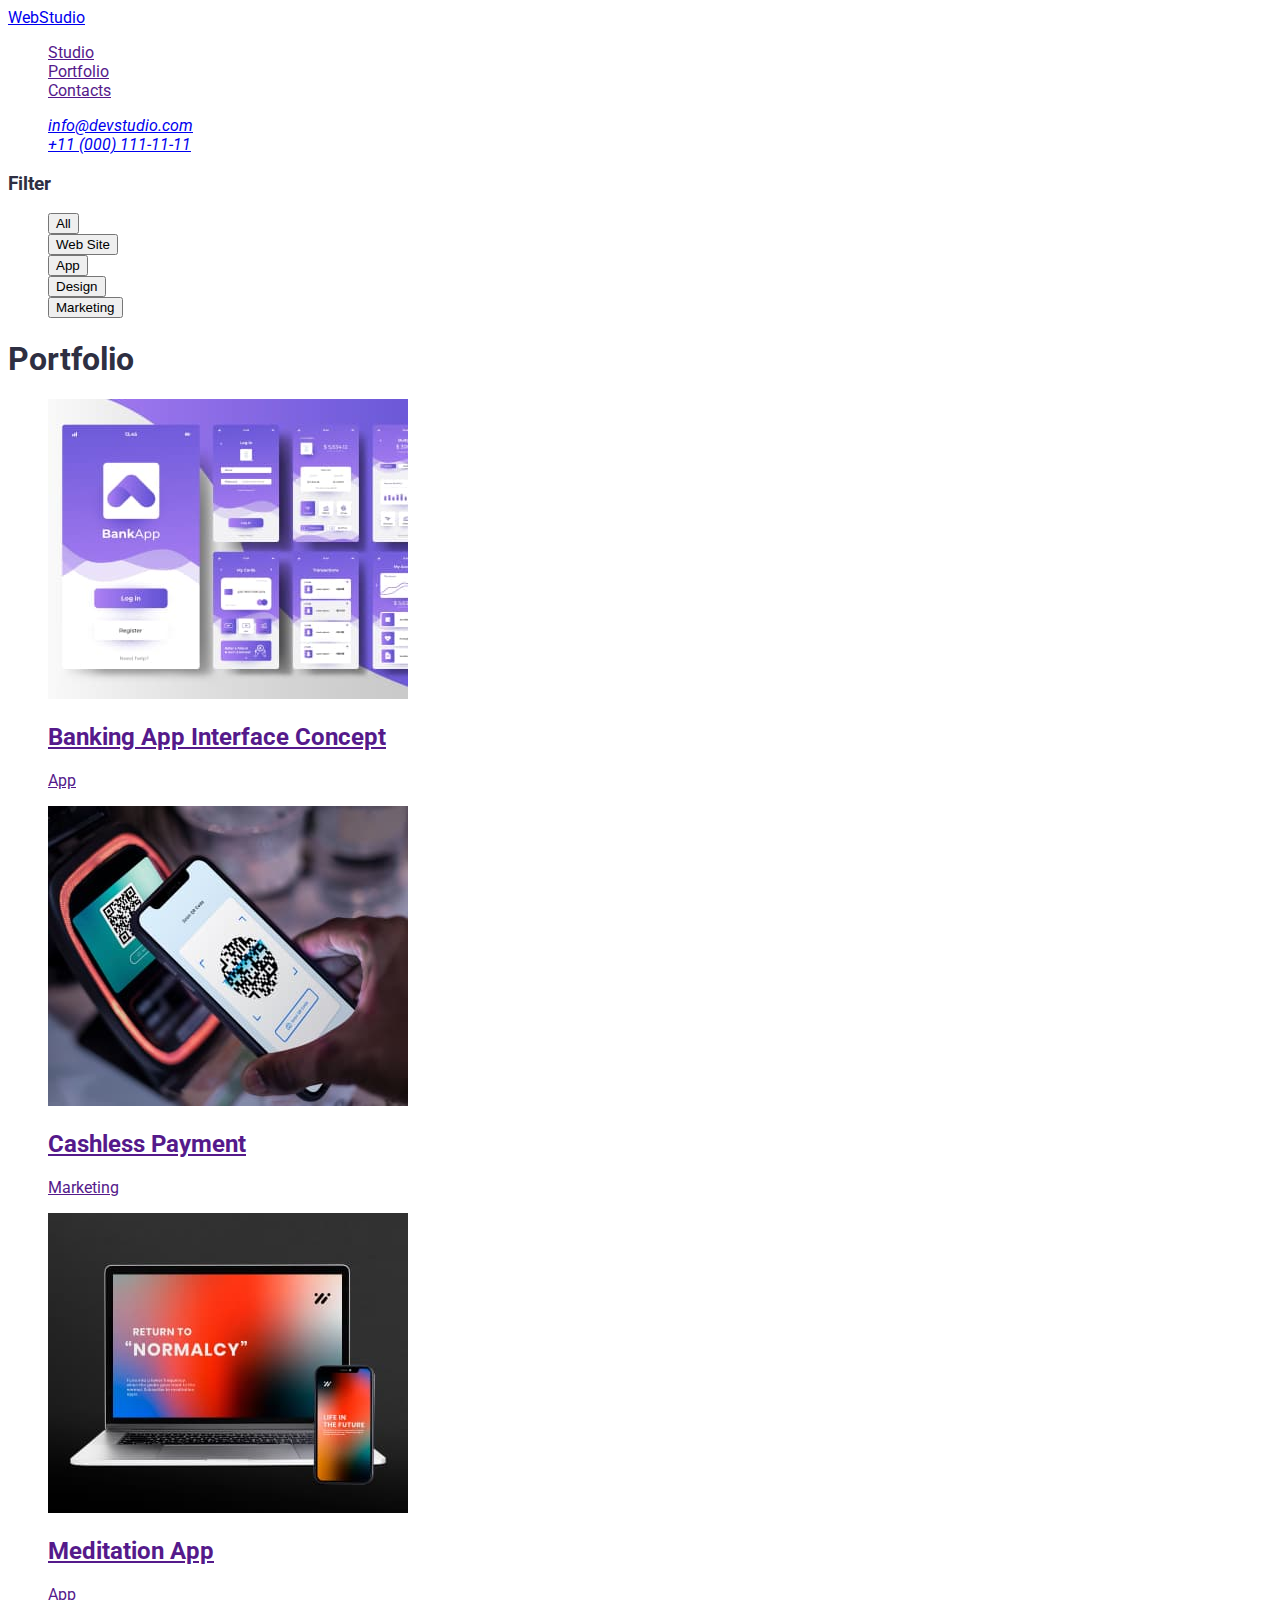
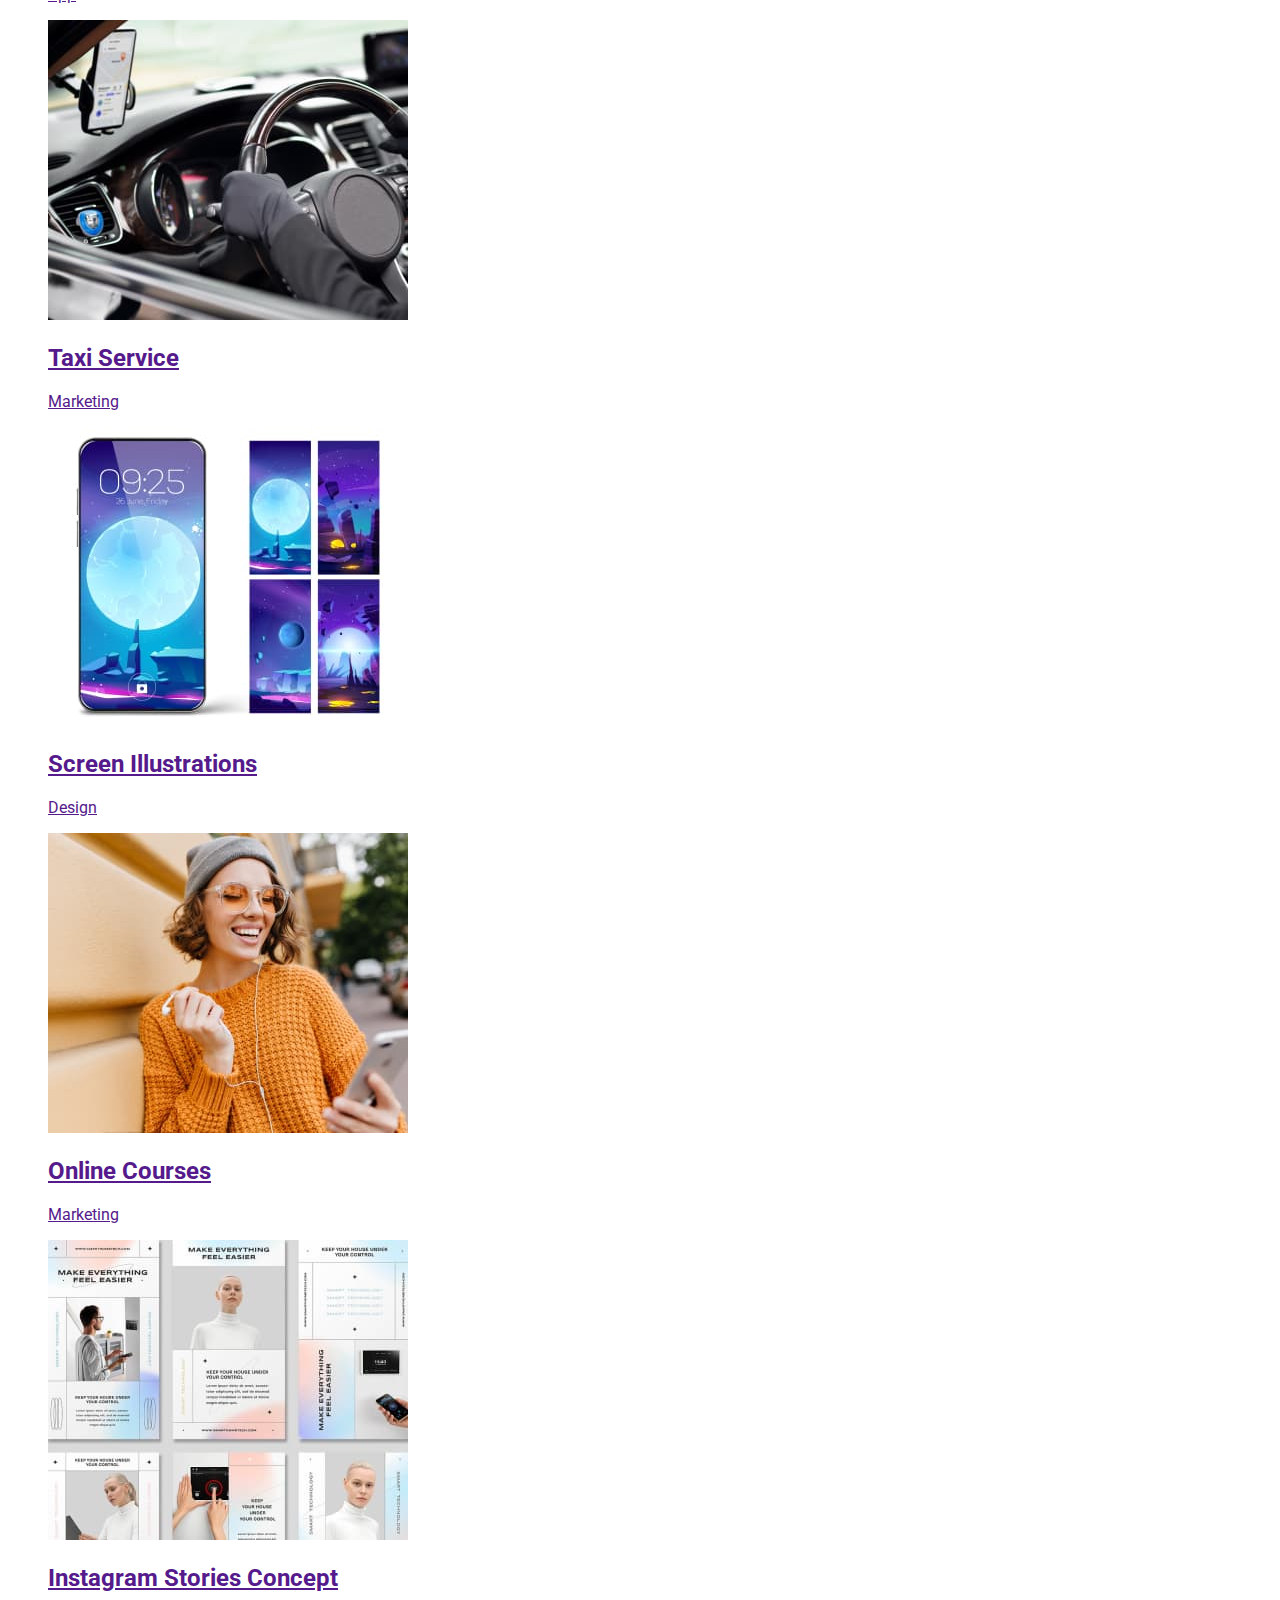
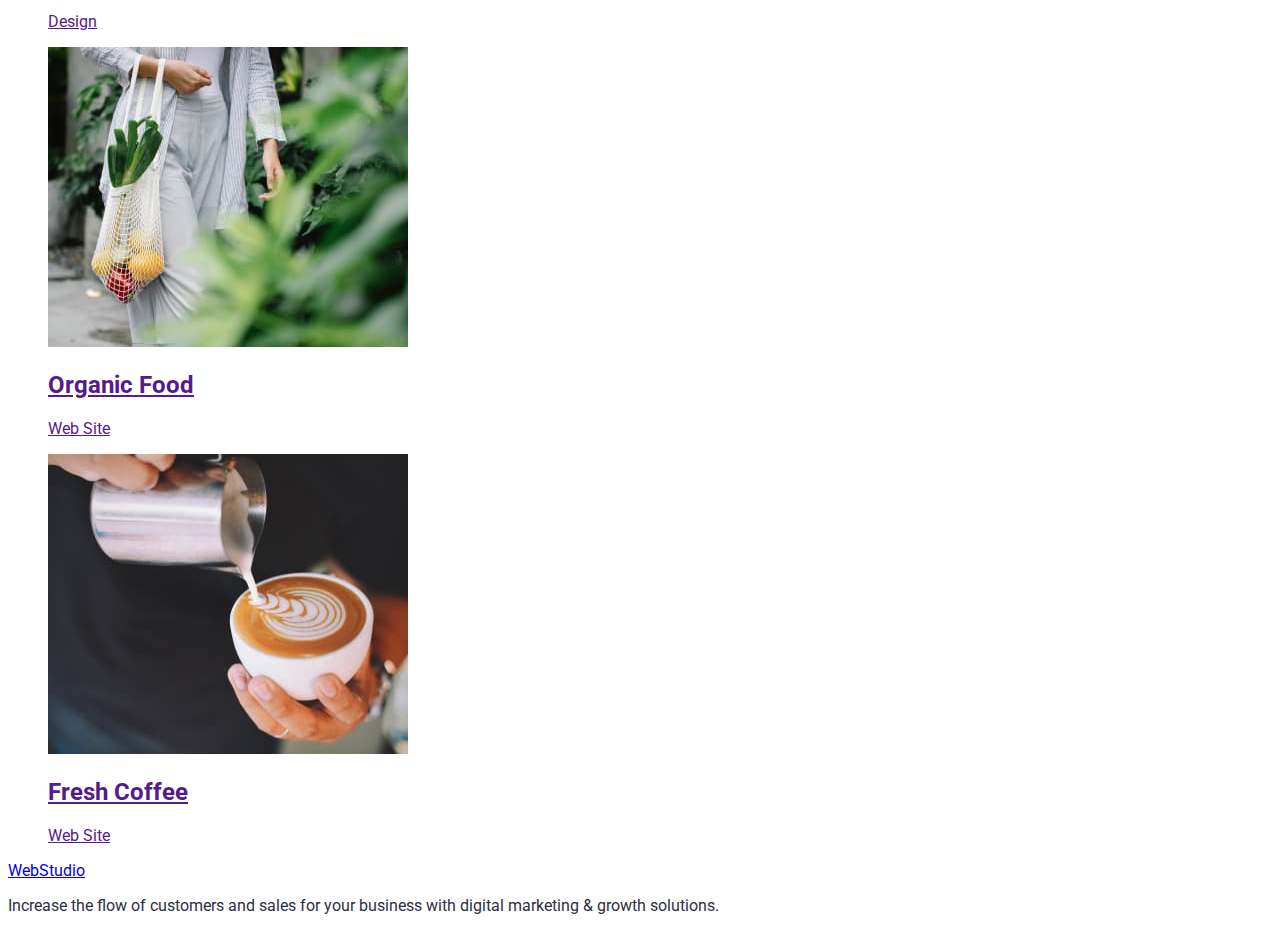
==== portfolio.html @ d8c6f1ad "0.01" ====
<!DOCTYPE html>
<html lang="en">
  <head>
    <meta charset="UTF-8" />
    <meta http-equiv="X-UA-Compatible" content="IE=edge" />
    <meta name="viewport" content="width=device-width, initial-scale=1.0" />
    <title>Document</title>
    <link rel="stylesheet" href="./css/styles.css" />
    <link rel="preconnect" href="https://fonts.googleapis.com" />
    <link rel="preconnect" href="https://fonts.gstatic.com" crossorigin />
    <link
      href="https://fonts.googleapis.com/css2?family=Raleway:wght@800&family=Roboto:wght@400;500;700;900&display=swap"
      rel="stylesheet"
    />
  </head>
  <body>
    <header>
      <nav>
        <a href="./index.html" rel="WebStudio"> WebStudio </a>
        <ul>
          <li><a href="">Studio</a></li>
          <li><a href="">Portfolio</a></li>
          <li><a href="">Contacts</a></li>
        </ul>
      </nav>

      <address>
        <ul>
          <li><a href="mailto:info@devstudio.com">info@devstudio.com</a></li>
          <li><a href="tel:+110001111111">+11 (000) 111-11-11</a></li>
        </ul>
      </address>
    </header>
    <main>
      <h3>Filter</h3>
      <ul>
        <li>
          <button type="button">All</button>
        </li>
        <li>
          <button type="button">Web Site</button>
        </li>
        <li>
          <button type="button">App</button>
        </li>
        <li>
          <button type="button">Design</button>
        </li>
        <li>
          <button type="button">Marketing</button>
        </li>
      </ul>
      <h1>Portfolio</h1>
      <ul>
        <li>
          <a href="">
            <img
              weidht="360"
              height="300"
              src="./images/portfolio/banking-app.jpg"
              alt="Banking App Interface Concept"
            />
            <h2>Banking App Interface Concept</h2>
            <p>App</p>
          </a>
        </li>
        <li>
          <a href="">
            <img
              weidht="360"
              height="300"
              src="./images/portfolio/cashless-payment.jpg"
              alt="Cashless Payment"
            />
            <h2>Cashless Payment</h2>
            <p>Marketing</p>
          </a>
        </li>
        <li>
          <a href="">
            <img
              weidht="360"
              height="300"
              src="./images/portfolio/meditation-app.jpg"
              alt="Meditation App"
            />
            <h2>Meditation App</h2>
            <p>App</p>
          </a>
        </li>
        <li>
          <a href="">
            <img
              weidht="360"
              height="300"
              src="./images/portfolio/taxi-service.jpg"
              alt="Taxi Service"
            />
            <h2>Taxi Service</h2>
            <p>Marketing</p>
          </a>
        </li>
        <li>
          <a href="">
            <img
              weidht="360"
              height="300"
              src="./images/portfolio/screen-illustrations.jpg"
              alt="Screen Illustrations"
            />
            <h2>Screen Illustrations</h2>
            <p>Design</p>
          </a>
        </li>
        <li>
          <a href="">
            <img
              weidht="360"
              height="300"
              src="./images/portfolio/online-courses.jpg"
              alt="a woman is talking on the phone"
            />
            <h2>Online Courses</h2>
            <p>Marketing</p>
          </a>
        </li>
        <li>
          <a href="">
            <img
              weidht="360"
              height="300"
              src="./images/portfolio/instagram-stories.jpg"
              alt="Instagram Stories Concept"
            />
            <h2>Instagram Stories Concept</h2>
            <p>Design</p>
          </a>
        </li>
        <li>
          <a href="">
            <img
              weidht="360"
              height="300"
              src="./images/portfolio/organic-food.jpg"
              alt="Organic Food"
            />
            <h2>Organic Food</h2>
            <p>Web Site</p>
          </a>
        </li>
        <li>
          <a href="">
            <img
              weidht="360"
              height="300"
              src="./images/portfolio/fresh-coffee.jpg"
              alt="Fresh Coffee"
            />
            <h2>Fresh Coffee</h2>
            <p>Web Site</p>
          </a>
        </li>
      </ul>
    </main>
    <footer>
      <a href="./index.html" rel="WebStudio"> WebStudio </a>
      <p>
        Increase the flow of customers and sales for your business with digital
        marketing & growth solutions.
      </p>
    </footer>
  </body>
</html>
---- css/styles.css ----
/* font-family: 'Raleway',
sans-serif;
font-family: 'Roboto',
sans-serif; */

/* :root {
    --first-web-color: #4D5AE5;
    --secondary-web-color: #2E2F42;
    --slate: #434455;

} */

body { font-family: 'Roboto', sans-serif;
color: #2E2F42;
}

.logo-web-studio {
    font-family: 'Raleway';
    text-decoration: none;
    text-transform: uppercase;
    letter-spacing: 0.03em;
    text-transform: uppercase;
    font-weight: 800;
    font-size: 18px;
    line-height: 1.16;
    color: #4D5AE5;
}

.logo-studio {
    color:#2E2F42;;
}

ul, li {
    list-style-type: none;
}

.nav-bar-item {
text-decoration: none;
font-weight: 500;
letter-spacing: 0.02em;
font-size: 16px;
line-height: 1.5;
color: #2E2F42;
}

.address-header {
        text-decoration: none;
        font-style: normal;
        font-weight: 400;
        font-size: 16px;
        line-height: 1.5;
        letter-spacing: 0.02em;
        color: #434455;
}
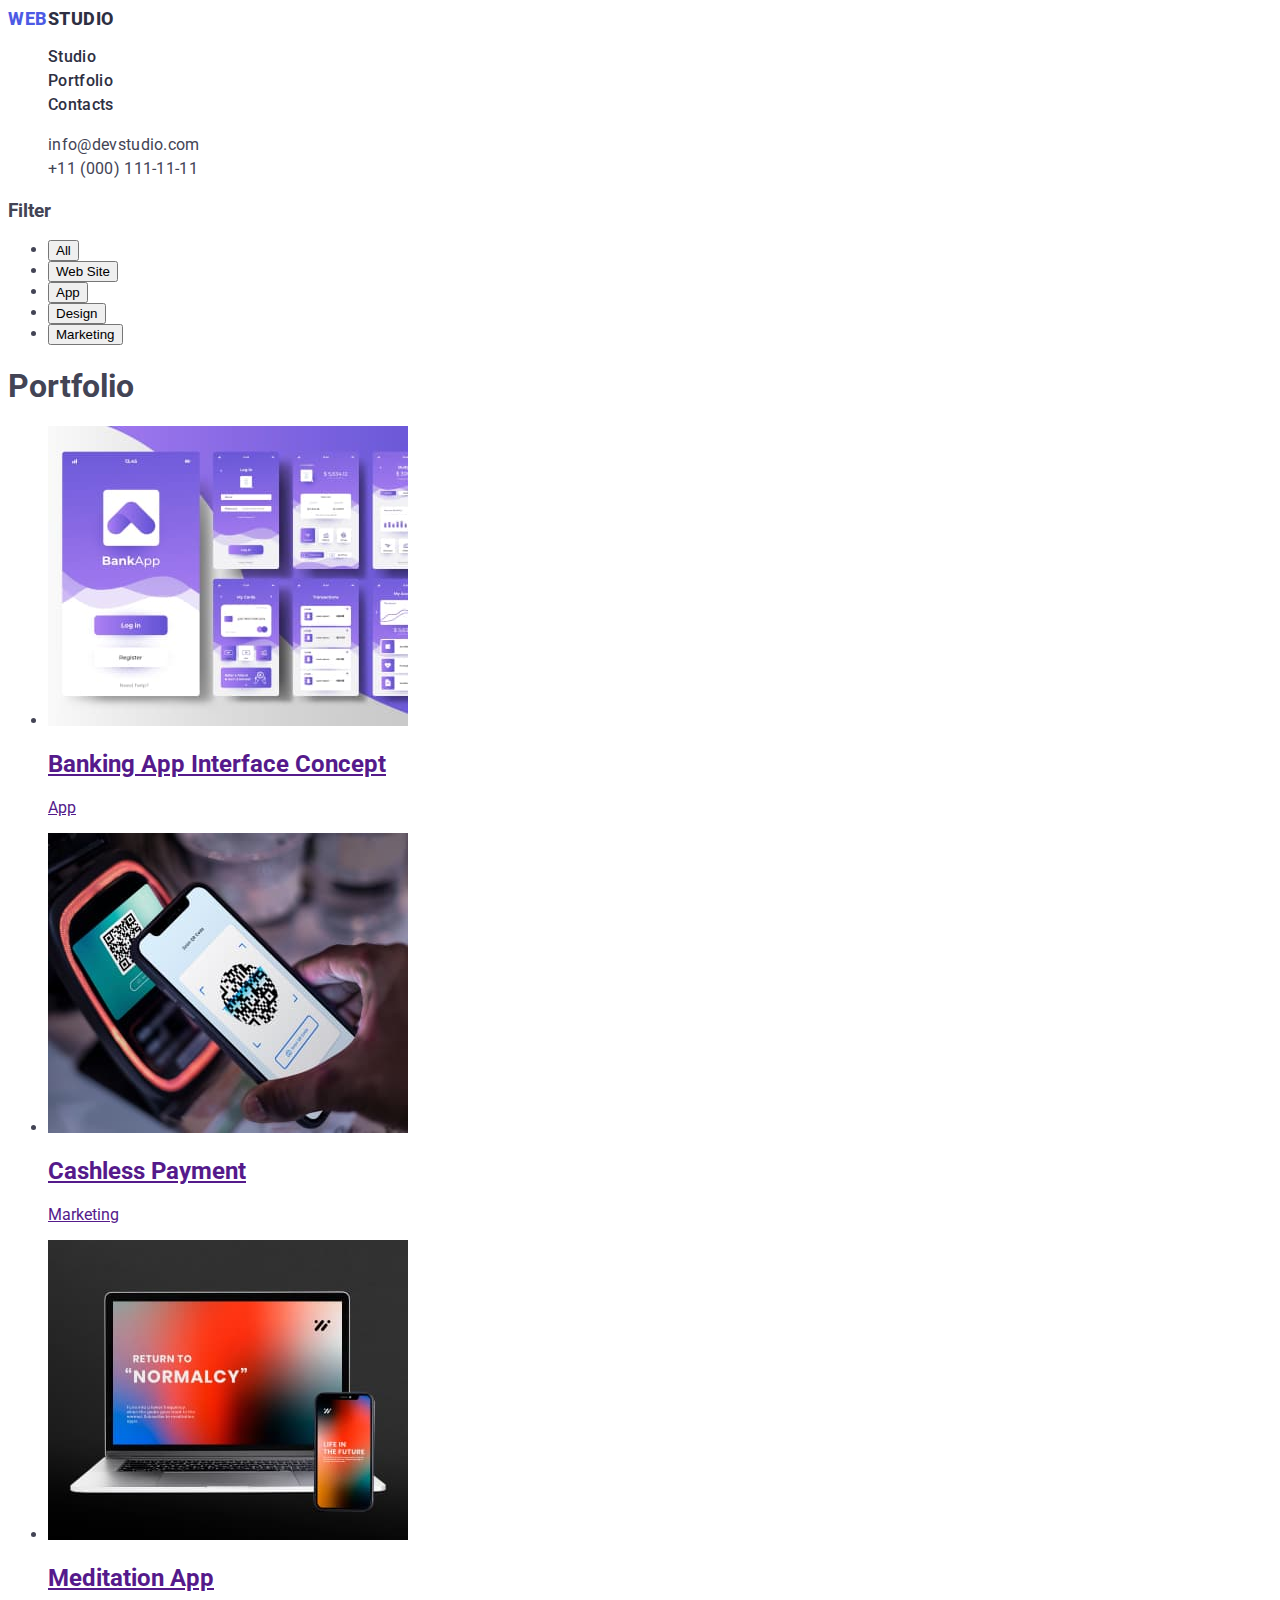
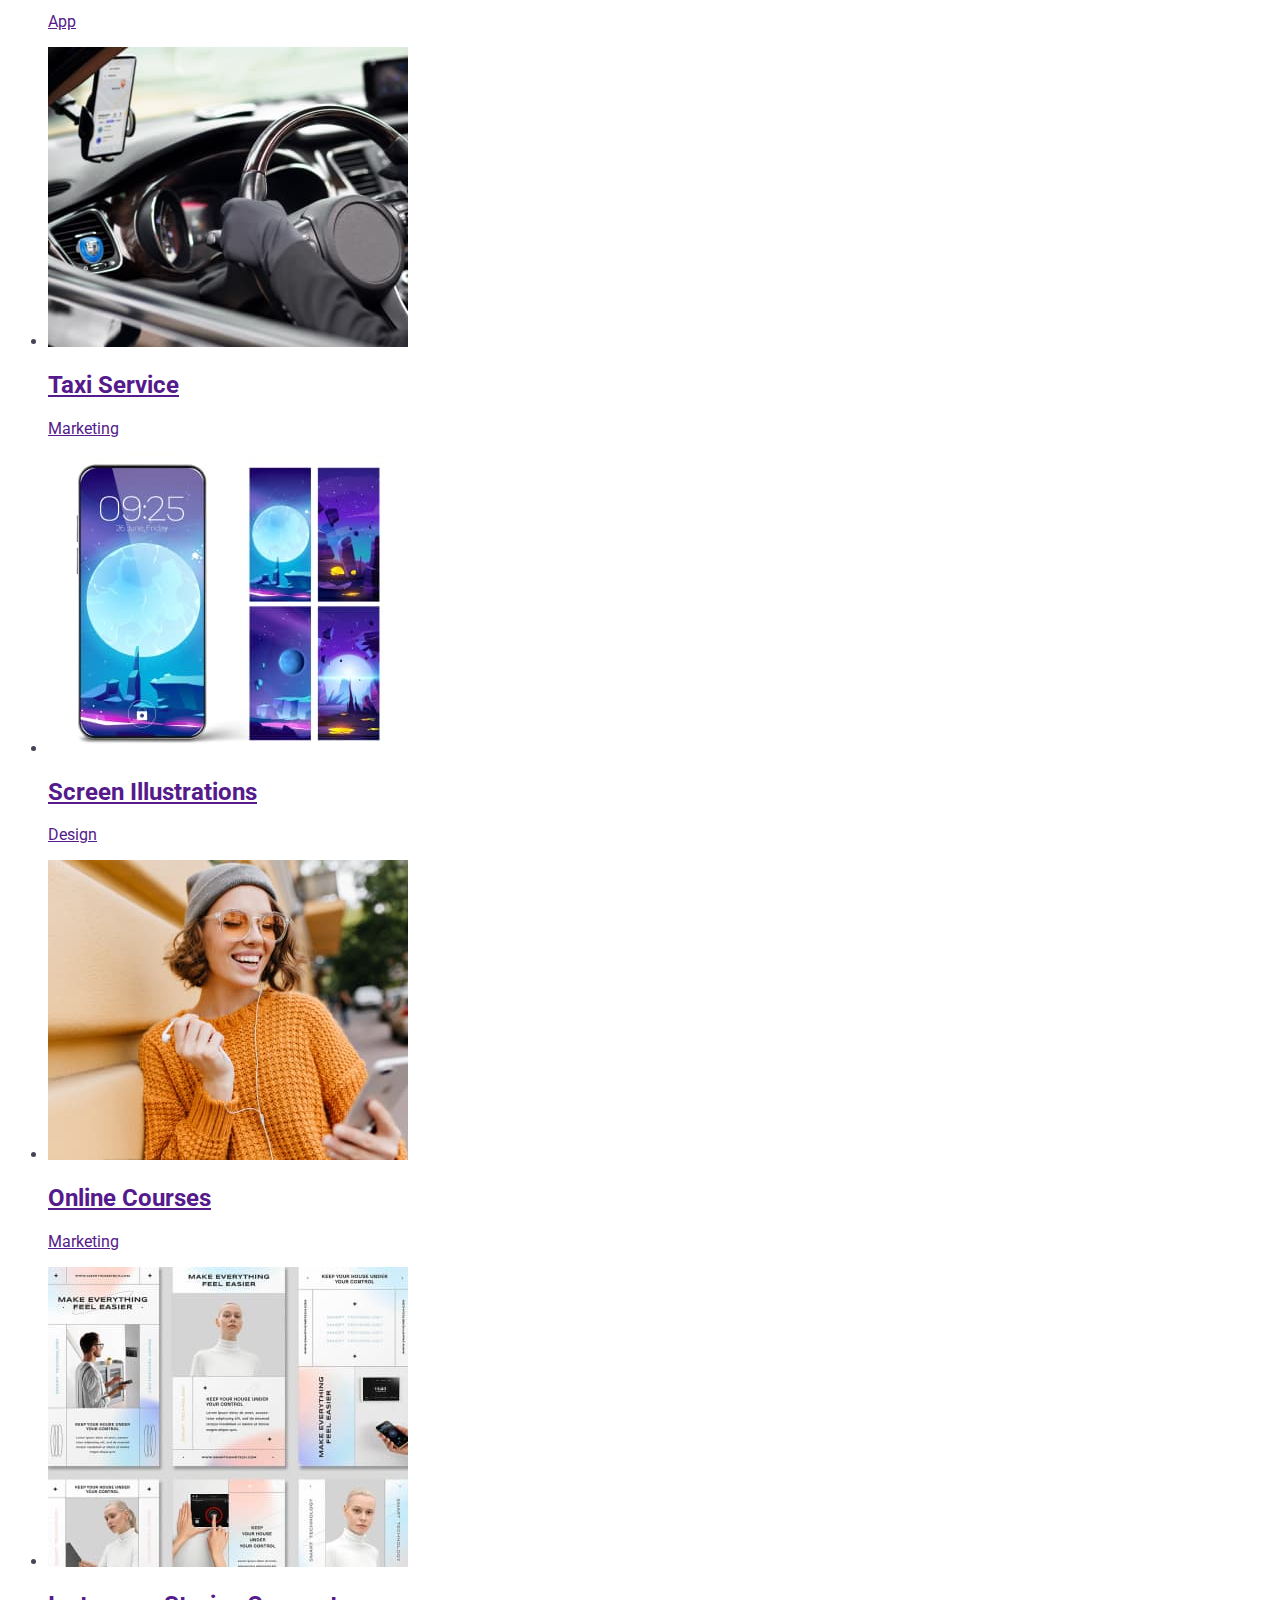
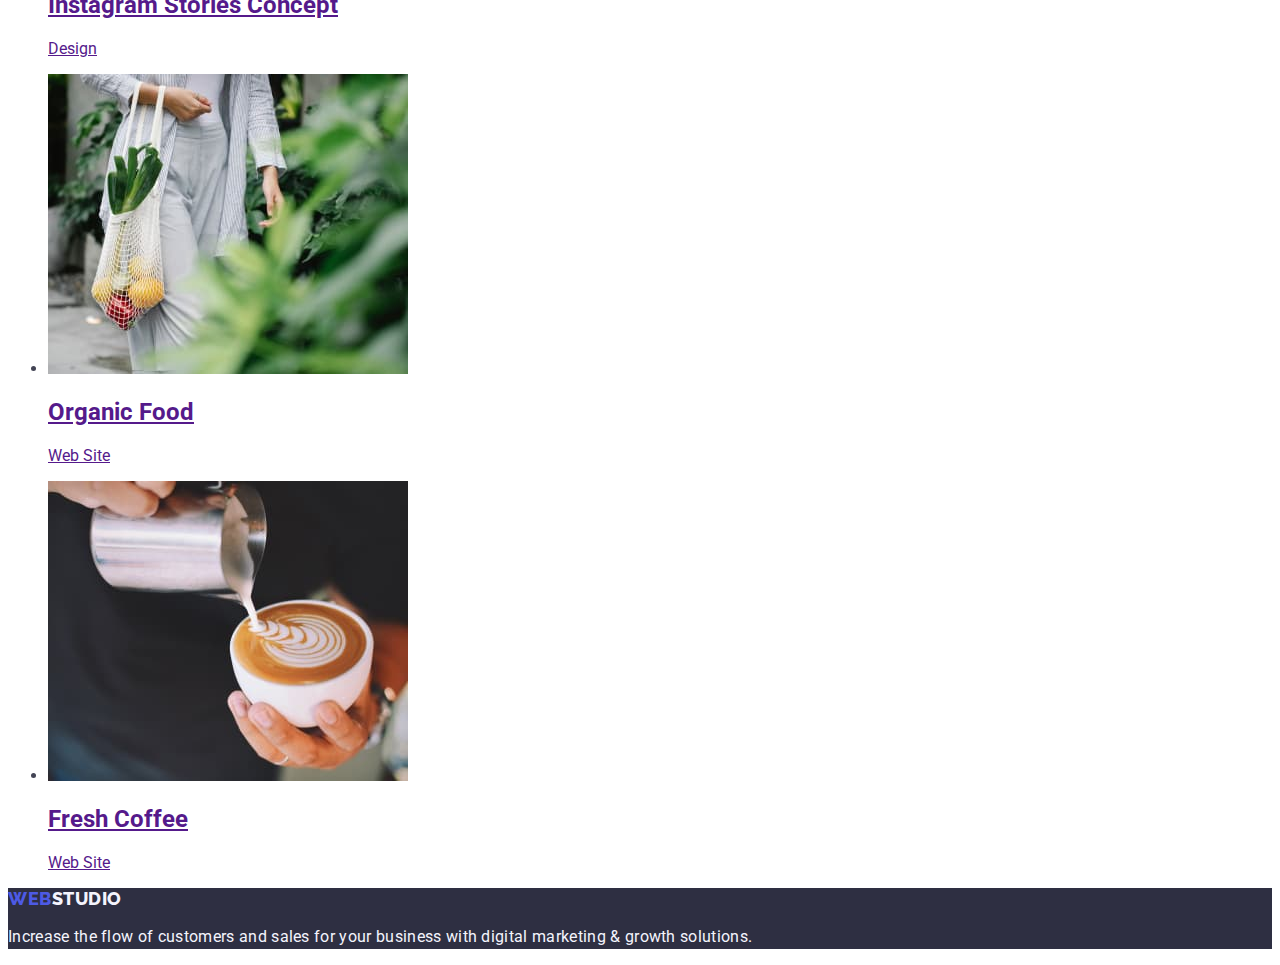
==== commit 2c52be22: "0.1" ====
--- a/portfolio.html
+++ b/portfolio.html
@@ -16,18 +16,32 @@
   <body>
     <header>
       <nav>
-        <a href="./index.html" rel="WebStudio"> WebStudio </a>
-        <ul>
-          <li><a href="">Studio</a></li>
-          <li><a href="">Portfolio</a></li>
-          <li><a href="">Contacts</a></li>
+        <a class="logo-studio-web link" href="./index.html" rel="WebStudio"
+          >Web<span class="logo-studio">Studio</span></a
+        >
+        <ul class="nav-bar list">
+          <li>
+            <a class="nav-bar-item link" href="./index.html">Studio</a>
+          </li>
+          <li>
+            <a class="nav-bar-item link" href="./portfolio.html">Portfolio</a>
+          </li>
+          <li><a class="nav-bar-item link" href="">Contacts</a></li>
         </ul>
       </nav>
 
       <address>
-        <ul>
-          <li><a href="mailto:info@devstudio.com">info@devstudio.com</a></li>
-          <li><a href="tel:+110001111111">+11 (000) 111-11-11</a></li>
+        <ul class="list">
+          <li>
+            <a class="address-header link" href="mailto:info@devstudio.com"
+              >info@devstudio.com</a
+            >
+          </li>
+          <li>
+            <a class="address-header link" href="tel:+110001111111"
+              >+11 (000) 111-11-11</a
+            >
+          </li>
         </ul>
       </address>
     </header>
@@ -162,9 +176,12 @@
         </li>
       </ul>
     </main>
-    <footer>
-      <a href="./index.html" rel="WebStudio"> WebStudio </a>
-      <p>
+    <!-- Підвал -->
+    <footer class="footer">
+      <a class="logo-footer link" href="./index.html" rel="WebStudio"
+        >Web<span class="logo-footer-studio">Studio</span></a
+      >
+      <p class="footer-direction">
         Increase the flow of customers and sales for your business with digital
         marketing & growth solutions.
       </p>
--- a/css/styles.css
+++ b/css/styles.css
@@ -10,45 +10,221 @@
 
 } */
 
-body { font-family: 'Roboto', sans-serif;
-color: #2E2F42;
-}
-
-.logo-web-studio {
-    font-family: 'Raleway';
-    text-decoration: none;
-    text-transform: uppercase;
-    letter-spacing: 0.03em;
-    text-transform: uppercase;
-    font-weight: 800;
-    font-size: 18px;
-    line-height: 1.16;
-    color: #4D5AE5;
+:root {
+  --background: #ffffff;
+  --logo: #4d5ae5;
+  --logo-studio: #2e2f42;
+  --nav-bar: #2e2f42;
+  --address: #434455;
+  --background-hero: #2e2f42;
+  --about-us-title: #2e2f42;
+  --about-us-direction: #434455;
+  --What-are-we-doing: #2e2f42;
+  --our-team-title: #2e2f42;
+  --our-team-name: #2e2f42;
+  --our-team-direction: #434455;
+  --footer-backgraund: #2e2f42;
+  --logo-footer-web: #4d5ae5;
+}
+
+body {
+  font-family: 'Roboto', sans-serif;
+  color: #434455;
+  background-color: var(--background);
+}
+
+.logo-studio-web {
+  font-family: 'Raleway' sans-serif;
+  text-transform: uppercase;
+  letter-spacing: 0.03em;
+  text-transform: uppercase;
+  font-weight: 800;
+  font-size: 18px;
+  line-height: 1.17;
+  color: var(--logo);
 }
 
 .logo-studio {
-    color:#2E2F42;;
-}
-
-ul, li {
-    list-style-type: none;
+  color: var(--logo-studio);
+}
+
+.link {
+  text-decoration: none;
+}
+
+.list {
+  list-style-type: none;
 }
 
 .nav-bar-item {
-text-decoration: none;
-font-weight: 500;
-letter-spacing: 0.02em;
-font-size: 16px;
-line-height: 1.5;
-color: #2E2F42;
+  font-weight: 500;
+  letter-spacing: 0.02em;
+  font-size: 16px;
+  line-height: 1.5;
+  color: var(--nav-bar);
+}
+.nav-bar-item:hover,
+.nav-bar-item:focus {
+  color: #404bbf;
 }
 
 .address-header {
-        text-decoration: none;
-        font-style: normal;
-        font-weight: 400;
-        font-size: 16px;
-        line-height: 1.5;
-        letter-spacing: 0.02em;
-        color: #434455;
-}+  font-style: normal;
+  font-weight: 400;
+  font-size: 16px;
+  line-height: 1.5;
+  letter-spacing: 0.02em;
+  color: var(--address);
+}
+
+.address-header:hover,
+.address-header:focus {
+  color: #404bbf;
+}
+
+.hero-back {
+  background: var(--background-hero);
+}
+
+.hero-title {
+  font-weight: 700;
+  font-size: 56px;
+  line-height: 1.07;
+  text-align: center;
+  letter-spacing: 0.02em;
+  color: #ffffff;
+}
+
+.button-hero {
+  font-family: inherit;
+  font-weight: 500;
+  font-size: 16px;
+  line-height: 1.5;
+  letter-spacing: 0.04em;
+  display: flex;
+  flex-direction: row;
+  align-items: flex-start;
+  padding: 16px 32px;
+  gap: 10px;
+  color: #ffffff;
+  background: #4d5ae5;
+  box-shadow: 0px 4px 4px rgba(0, 0, 0, 0.15);
+  border-radius: 4px;
+  cursor: pointer;
+}
+
+.button-hero:hover,
+.button-hero:focus {
+  background-color: #404bbf;
+}
+
+/* Друга секція */
+
+.about-us {
+}
+
+.about-us-title {
+  width: 264px;
+  height: 24px;
+  font-weight: 500;
+  font-size: 20px;
+  line-height: 1.2;
+  letter-spacing: 0.02em;
+  color: var(--about-us-title);
+}
+
+.about-us-direction {
+  width: 264px;
+  height: 72px;
+  font-weight: 400;
+  font-size: 16px;
+  line-height: 1.5;
+  letter-spacing: 0.02em;
+  color: var(--about-us-direction);
+}
+
+/* Третя секція */
+.What-are-we-doing {
+  font-weight: 700;
+  font-size: 36px;
+  line-height: 1.11;
+  text-align: center;
+  letter-spacing: 0.02em;
+  text-transform: capitalize;
+  color: var(--What-are-we-doing);
+}
+/* Четверта секція */
+.our-team-section {
+  background: #f4f4fd;
+}
+
+.our-team-title {
+  font-weight: 700;
+  font-size: 36px;
+  line-height: 1.11;
+  text-align: center;
+  letter-spacing: 0.02em;
+  text-transform: capitalize;
+  color: var(--our-team-title);
+}
+
+.our-team-card {
+  background: #ffffff;
+  box-shadow: 0px 1px 6px rgba(46, 47, 66, 0.08),
+    0px 1px 1px rgba(46, 47, 66, 0.16), 0px 2px 1px rgba(46, 47, 66, 0.08);
+  border-radius: 0px 0px 4px 4px;
+  display: flex;
+  flex-direction: column;
+  justify-content: center;
+  align-items: center;
+  padding: 0px 0px 32px;
+  gap: 32px;
+}
+
+.our-team-name {
+  width: 134px;
+  height: 24px;
+  font-weight: 500;
+  font-size: 20px;
+  line-height: 1.2;
+  text-align: center;
+  letter-spacing: 0.02em;
+  color: var(--our-team-name);
+}
+
+.our-team-direction {
+  font-weight: 400;
+  font-size: 16px;
+  line-height: 1.5;
+  text-align: center;
+  letter-spacing: 0.02em;
+  color: var(--our-team-direction);
+}
+/* Підвал */
+.footer {
+  background: var(--footer-backgraund);
+}
+
+.logo-footer {
+  font-family: 'Raleway', sans-serif;
+  font-weight: 800;
+  font-size: 18px;
+  line-height: 1.17;
+  display: flex;
+  align-items: center;
+  letter-spacing: 0.03em;
+  text-transform: uppercase;
+  color: var(--logo-footer-web);
+}
+
+.logo-footer-studio {
+  color: #f4f4fd;
+}
+
+.footer-direction {
+  font-weight: 400;
+  font-size: 16px;
+  line-height: 1.5;
+  letter-spacing: 0.02em;
+  color: #f4f4fd;
+}
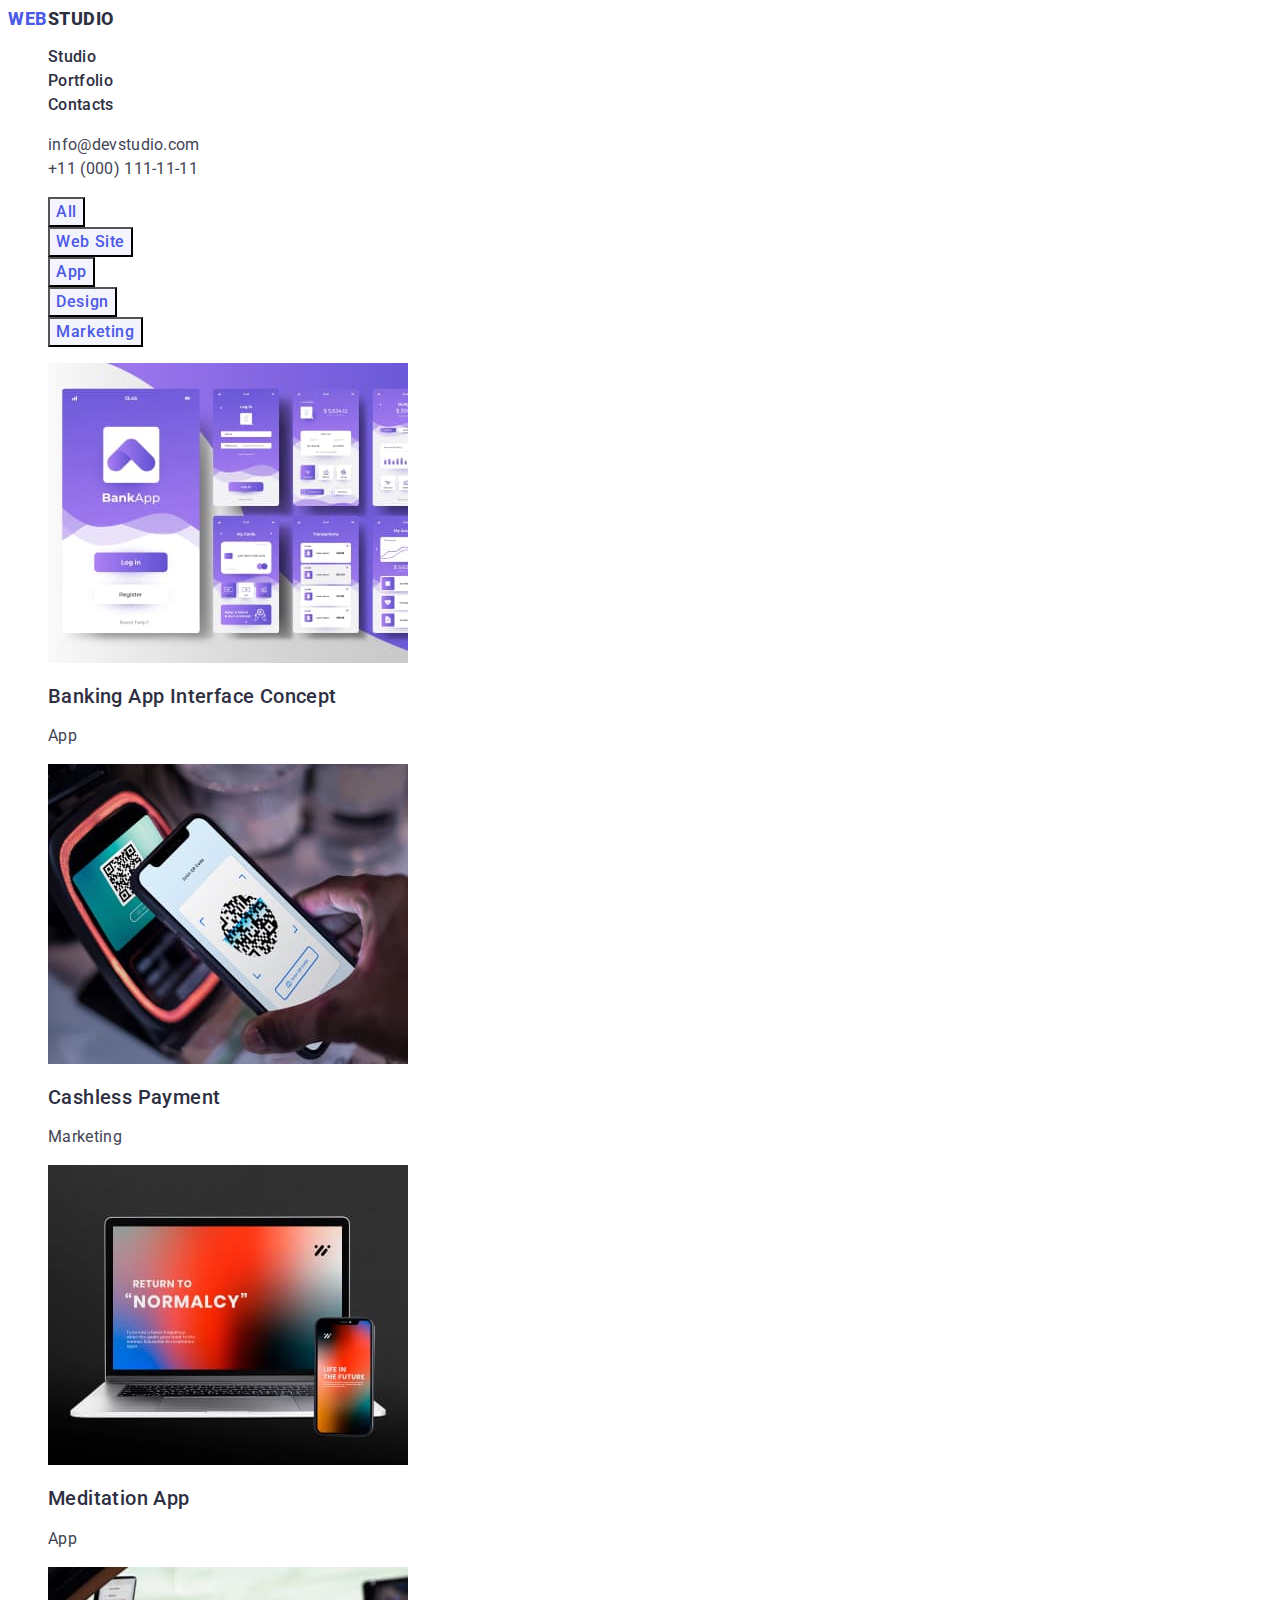
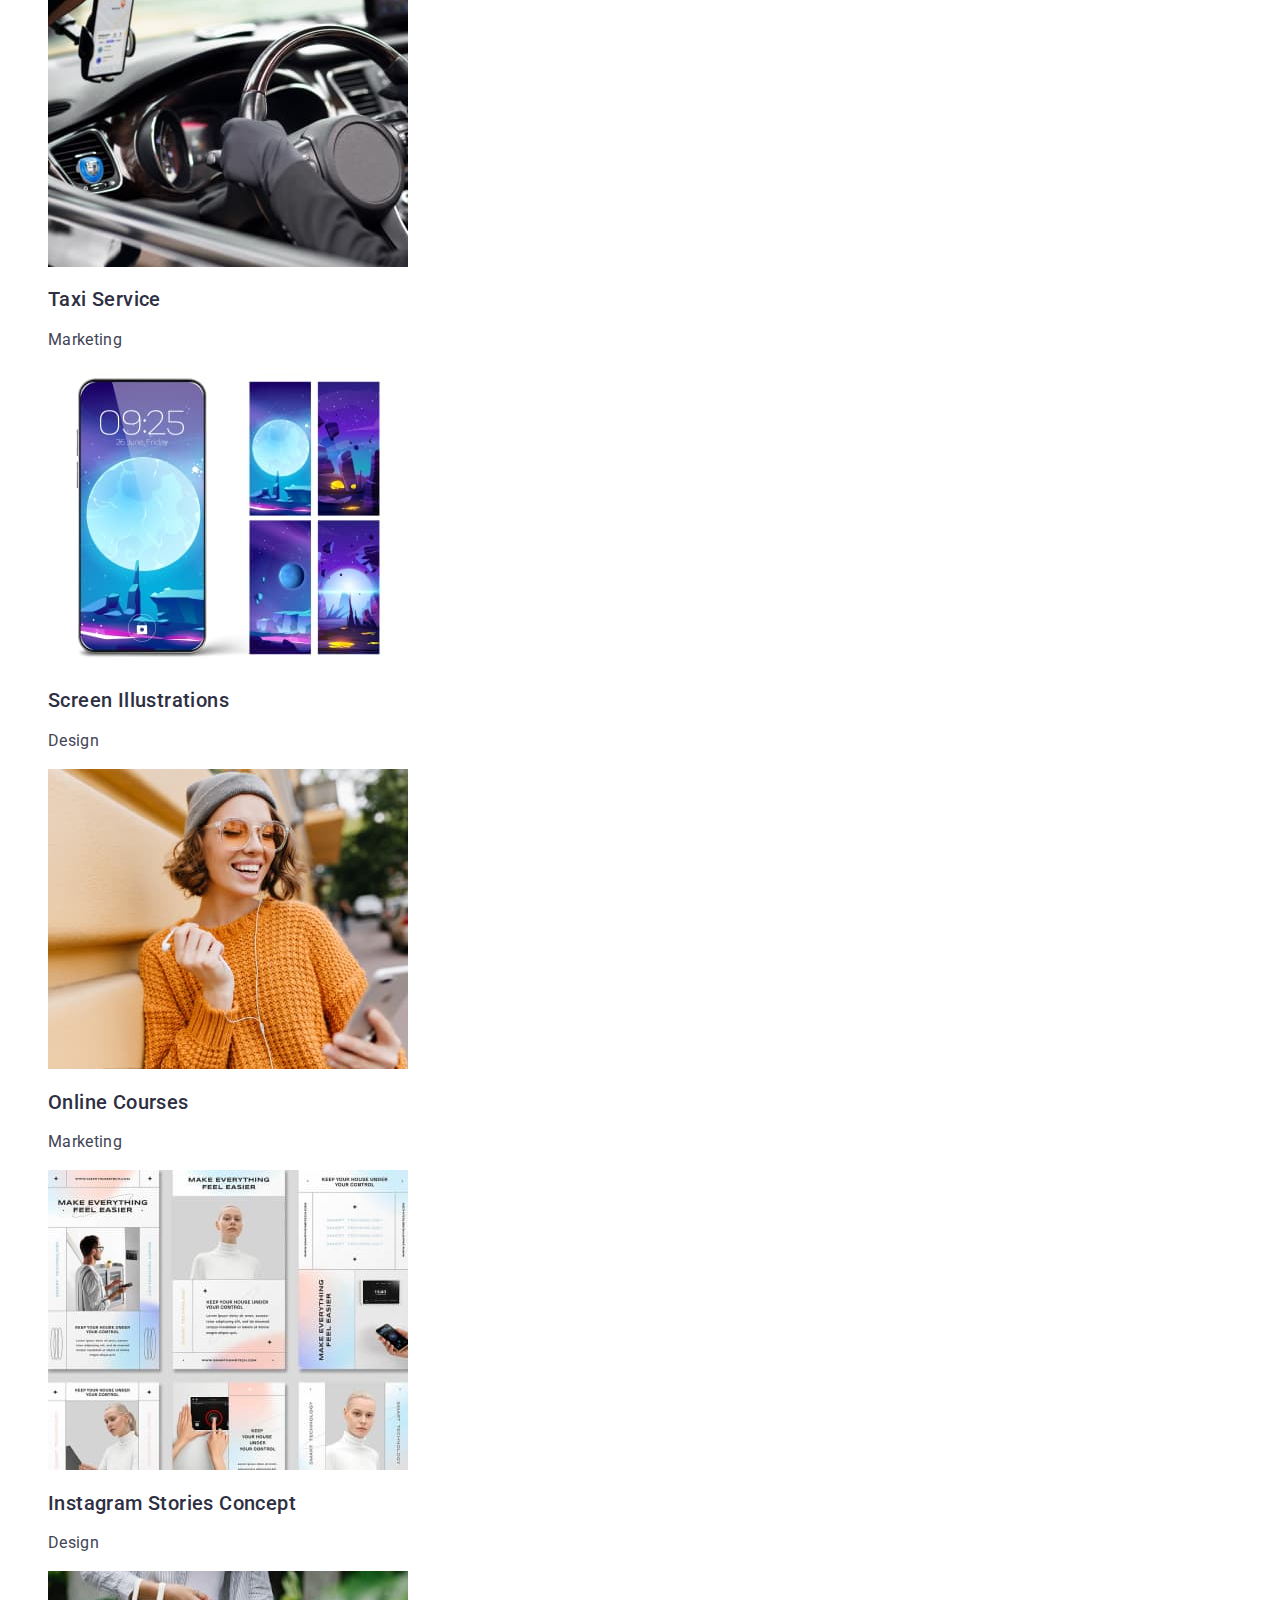
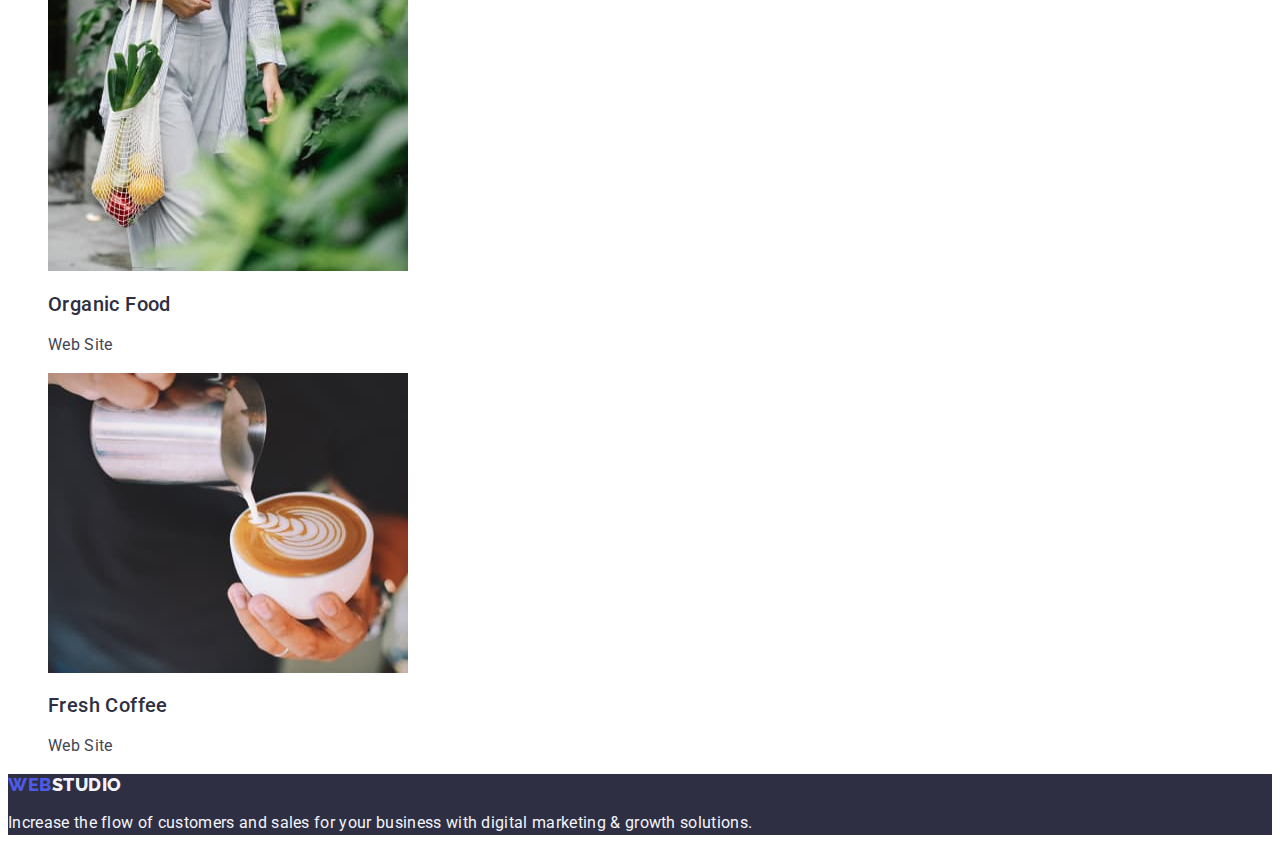
==== commit f47b9af5: "0.2" ====
--- a/portfolio.html
+++ b/portfolio.html
@@ -46,135 +46,137 @@
       </address>
     </header>
     <main>
-      <h3>Filter</h3>
-      <ul>
-        <li>
-          <button type="button">All</button>
-        </li>
-        <li>
-          <button type="button">Web Site</button>
-        </li>
-        <li>
-          <button type="button">App</button>
-        </li>
-        <li>
-          <button type="button">Design</button>
-        </li>
-        <li>
-          <button type="button">Marketing</button>
-        </li>
-      </ul>
-      <h1>Portfolio</h1>
-      <ul>
-        <li>
-          <a href="">
-            <img
-              weidht="360"
-              height="300"
-              src="./images/portfolio/banking-app.jpg"
-              alt="Banking App Interface Concept"
-            />
-            <h2>Banking App Interface Concept</h2>
-            <p>App</p>
-          </a>
-        </li>
-        <li>
-          <a href="">
-            <img
-              weidht="360"
-              height="300"
-              src="./images/portfolio/cashless-payment.jpg"
-              alt="Cashless Payment"
-            />
-            <h2>Cashless Payment</h2>
-            <p>Marketing</p>
-          </a>
-        </li>
-        <li>
-          <a href="">
-            <img
-              weidht="360"
-              height="300"
-              src="./images/portfolio/meditation-app.jpg"
-              alt="Meditation App"
-            />
-            <h2>Meditation App</h2>
-            <p>App</p>
-          </a>
-        </li>
-        <li>
-          <a href="">
-            <img
-              weidht="360"
-              height="300"
-              src="./images/portfolio/taxi-service.jpg"
-              alt="Taxi Service"
-            />
-            <h2>Taxi Service</h2>
-            <p>Marketing</p>
-          </a>
-        </li>
-        <li>
-          <a href="">
-            <img
-              weidht="360"
-              height="300"
-              src="./images/portfolio/screen-illustrations.jpg"
-              alt="Screen Illustrations"
-            />
-            <h2>Screen Illustrations</h2>
-            <p>Design</p>
-          </a>
-        </li>
-        <li>
-          <a href="">
-            <img
-              weidht="360"
-              height="300"
-              src="./images/portfolio/online-courses.jpg"
-              alt="a woman is talking on the phone"
-            />
-            <h2>Online Courses</h2>
-            <p>Marketing</p>
-          </a>
-        </li>
-        <li>
-          <a href="">
-            <img
-              weidht="360"
-              height="300"
-              src="./images/portfolio/instagram-stories.jpg"
-              alt="Instagram Stories Concept"
-            />
-            <h2>Instagram Stories Concept</h2>
-            <p>Design</p>
-          </a>
-        </li>
-        <li>
-          <a href="">
-            <img
-              weidht="360"
-              height="300"
-              src="./images/portfolio/organic-food.jpg"
-              alt="Organic Food"
-            />
-            <h2>Organic Food</h2>
-            <p>Web Site</p>
-          </a>
-        </li>
-        <li>
-          <a href="">
-            <img
-              weidht="360"
-              height="300"
-              src="./images/portfolio/fresh-coffee.jpg"
-              alt="Fresh Coffee"
-            />
-            <h2>Fresh Coffee</h2>
-            <p>Web Site</p>
-          </a>
-        </li>
-      </ul>
+      <section>
+        <h1 hidden>Portfolio</h1>
+        <ul class="list">
+          <li>
+            <button class="button-filter" type="button">All</button>
+          </li>
+          <li>
+            <button class="button-filter" type="button">Web Site</button>
+          </li>
+          <li>
+            <button class="button-filter" type="button">App</button>
+          </li>
+          <li>
+            <button class="button-filter" type="button">Design</button>
+          </li>
+          <li>
+            <button class="button-filter" type="button">Marketing</button>
+          </li>
+        </ul>
+
+        <ul class="list">
+          <li>
+            <a class="link" href="">
+              <img
+                width="360"
+                height="300"
+                src="./images/portfolio/banking-app.jpg"
+                alt="Banking App Interface Concept"
+              />
+              <h2 class="title-card">Banking App Interface Concept</h2>
+              <p class="direction-card">App</p>
+            </a>
+          </li>
+          <li>
+            <a class="link" href="">
+              <img
+                width="360"
+                height="300"
+                src="./images/portfolio/cashless-payment.jpg"
+                alt="Cashless Payment"
+              />
+              <h2 class="title-card">Cashless Payment</h2>
+              <p class="direction-card">Marketing</p>
+            </a>
+          </li>
+          <li>
+            <a class="link" href="">
+              <img
+                width="360"
+                height="300"
+                src="./images/portfolio/meditation-app.jpg"
+                alt="Meditation App"
+              />
+              <h2 class="title-card">Meditation App</h2>
+              <p class="direction-card">App</p>
+            </a>
+          </li>
+          <li>
+            <a class="link" href="">
+              <img
+                width="360"
+                height="300"
+                src="./images/portfolio/taxi-service.jpg"
+                alt="Taxi Service"
+              />
+              <h2 class="title-card">Taxi Service</h2>
+              <p class="direction-card">Marketing</p>
+            </a>
+          </li>
+          <li>
+            <a class="link" href="">
+              <img
+                width="360"
+                height="300"
+                src="./images/portfolio/screen-illustrations.jpg"
+                alt="Screen Illustrations"
+              />
+              <h2 class="title-card">Screen Illustrations</h2>
+              <p class="direction-card">Design</p>
+            </a>
+          </li>
+          <li>
+            <a class="link" href="">
+              <img
+                width="360"
+                height="300"
+                src="./images/portfolio/online-courses.jpg"
+                alt="a woman is talking on the phone"
+              />
+              <h2 class="title-card">Online Courses</h2>
+              <p class="direction-card">Marketing</p>
+            </a>
+          </li>
+          <li>
+            <a class="link" href="">
+              <img
+                width="360"
+                height="300"
+                src="./images/portfolio/instagram-stories.jpg"
+                alt="Instagram Stories Concept"
+              />
+              <h2 class="title-card">Instagram Stories Concept</h2>
+              <p class="direction-card">Design</p>
+            </a>
+          </li>
+          <li>
+            <a class="link" href="">
+              <img
+                width="360"
+                height="300"
+                src="./images/portfolio/organic-food.jpg"
+                alt="Organic Food"
+              />
+              <h2 class="title-card">Organic Food</h2>
+              <p class="direction-card">Web Site</p>
+            </a>
+          </li>
+          <li>
+            <a class="link" href="">
+              <img
+                width="360"
+                height="300"
+                src="./images/portfolio/fresh-coffee.jpg"
+                alt="Fresh Coffee"
+              />
+              <h2 class="title-card">Fresh Coffee</h2>
+              <p class="direction-card">Web Site</p>
+            </a>
+          </li>
+        </ul>
+      </section>
     </main>
     <!-- Підвал -->
     <footer class="footer">
--- a/css/styles.css
+++ b/css/styles.css
@@ -25,6 +25,10 @@
   --our-team-direction: #434455;
   --footer-backgraund: #2e2f42;
   --logo-footer-web: #4d5ae5;
+  --button-filter-color: #4d5ae5;
+  --button-filter-backgraund: #f4f4fd;
+  --title-card: #2e2f42;
+  --direction-card: #434455;
 }
 
 body {
@@ -144,7 +148,7 @@
 }
 
 /* Третя секція */
-.What-are-we-doing {
+.what-are-we-doing {
   font-weight: 700;
   font-size: 36px;
   line-height: 1.11;
@@ -152,6 +156,8 @@
   letter-spacing: 0.02em;
   text-transform: capitalize;
   color: var(--What-are-we-doing);
+}
+.what-are-we-doing-section {
 }
 /* Четверта секція */
 .our-team-section {
@@ -228,3 +234,38 @@
   letter-spacing: 0.02em;
   color: #f4f4fd;
 }
+
+/* Класи портфоліо */
+
+.button-filter {
+  font-family: inherit;
+  font-weight: 500;
+  font-size: 16px;
+  line-height: 1.5;
+  letter-spacing: 0.04em;
+  cursor: pointer;
+  color: var(--button-filter-color);
+  background: var(--button-filter-backgraund);
+}
+
+.button-filter:hover,
+.button-filter:focus {
+  background: #404bbf;
+  color: #ffffff;
+}
+
+.title-card {
+  font-weight: 500;
+  font-size: 20px;
+  line-height: 1.2;
+  letter-spacing: 0.02em;
+  color: var(--title-card);
+}
+
+.direction-card {
+  font-weight: 400;
+  font-size: 16px;
+  line-height: 1.5;
+  letter-spacing: 0.02em;
+  color: var(--direction-card);
+}
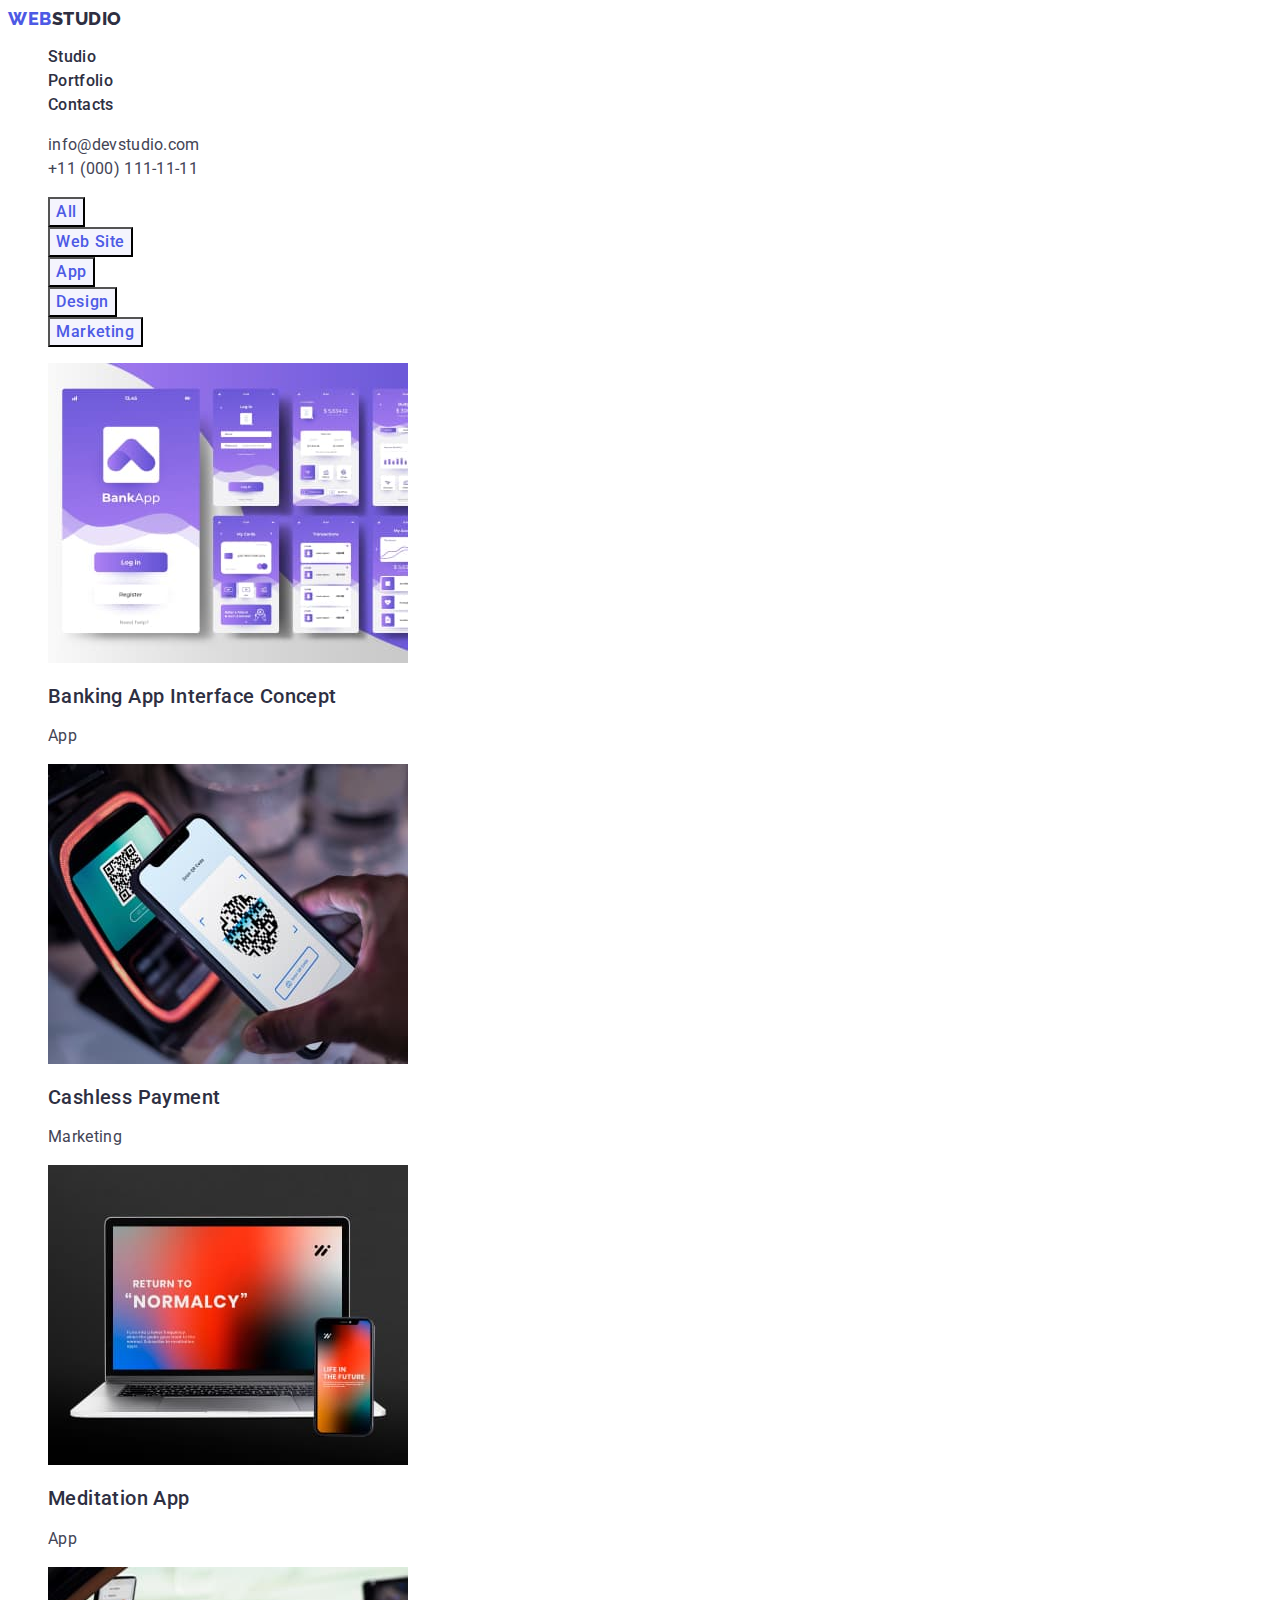
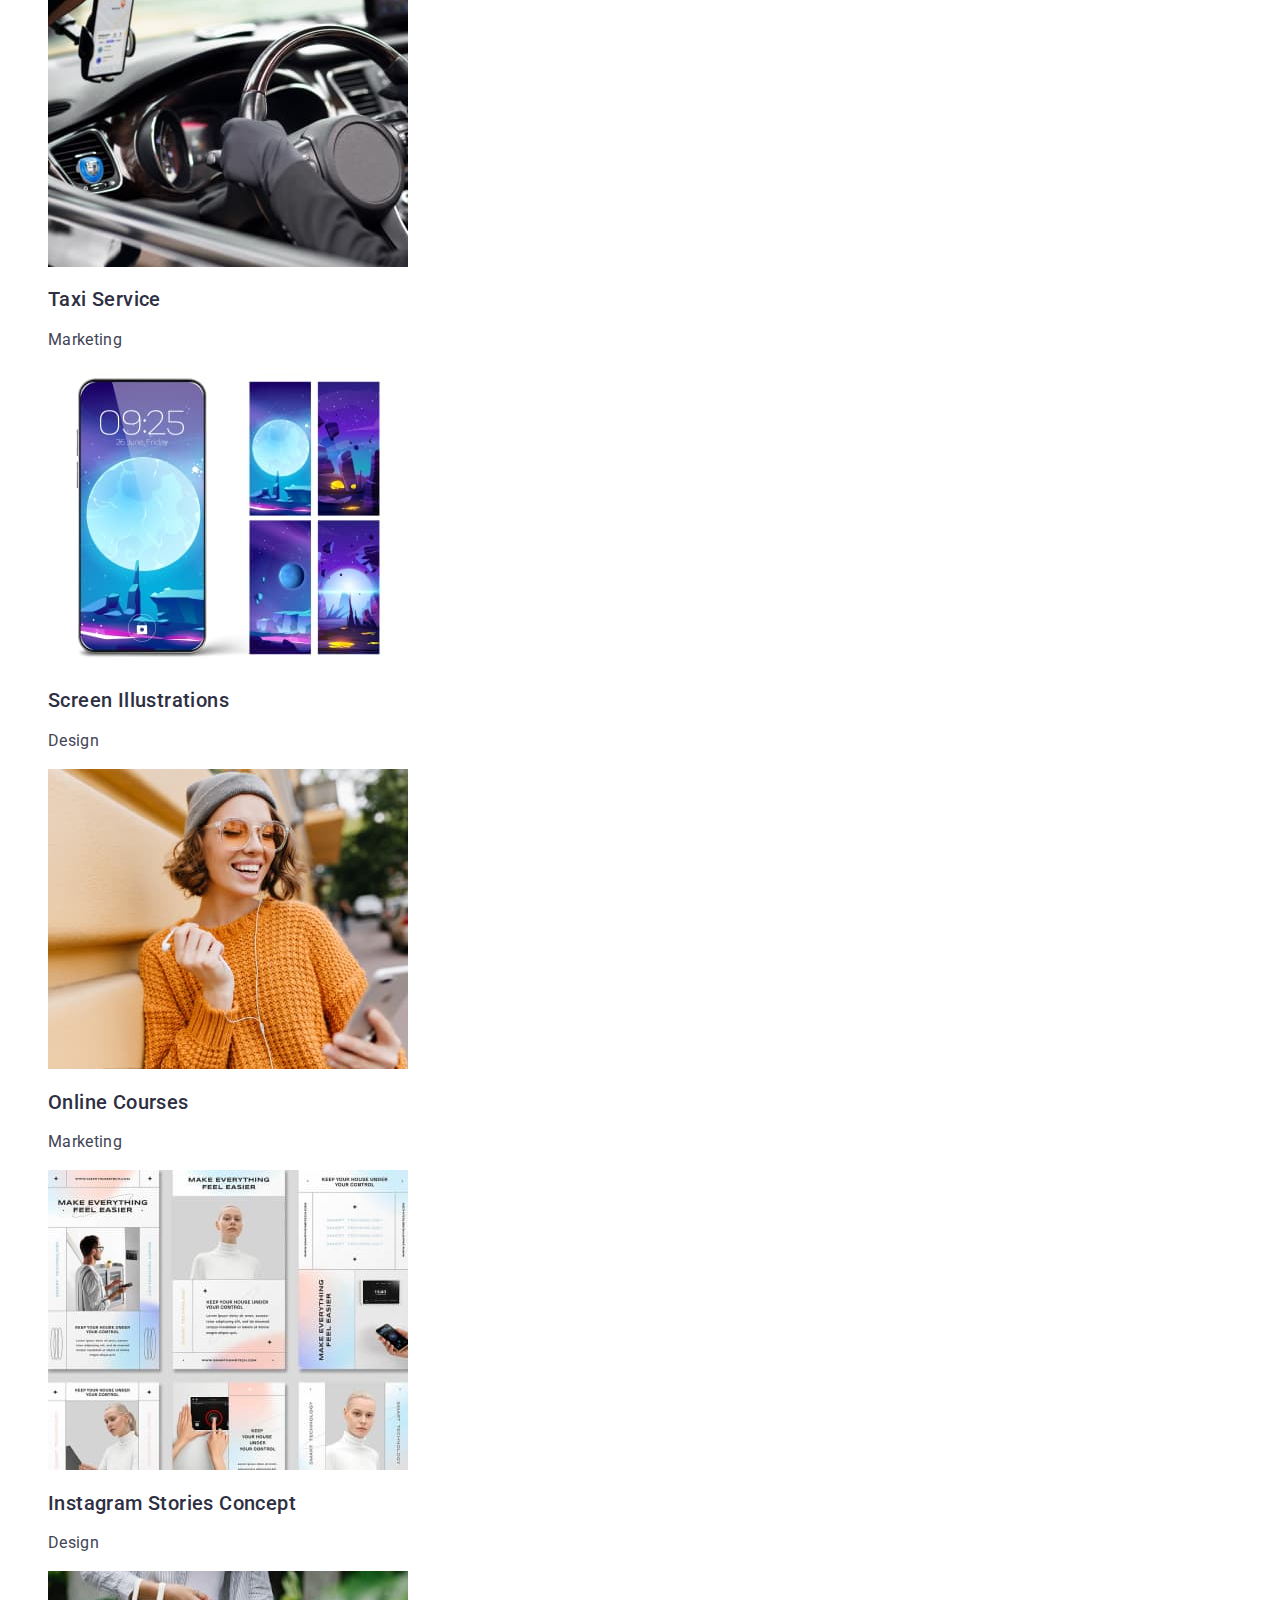
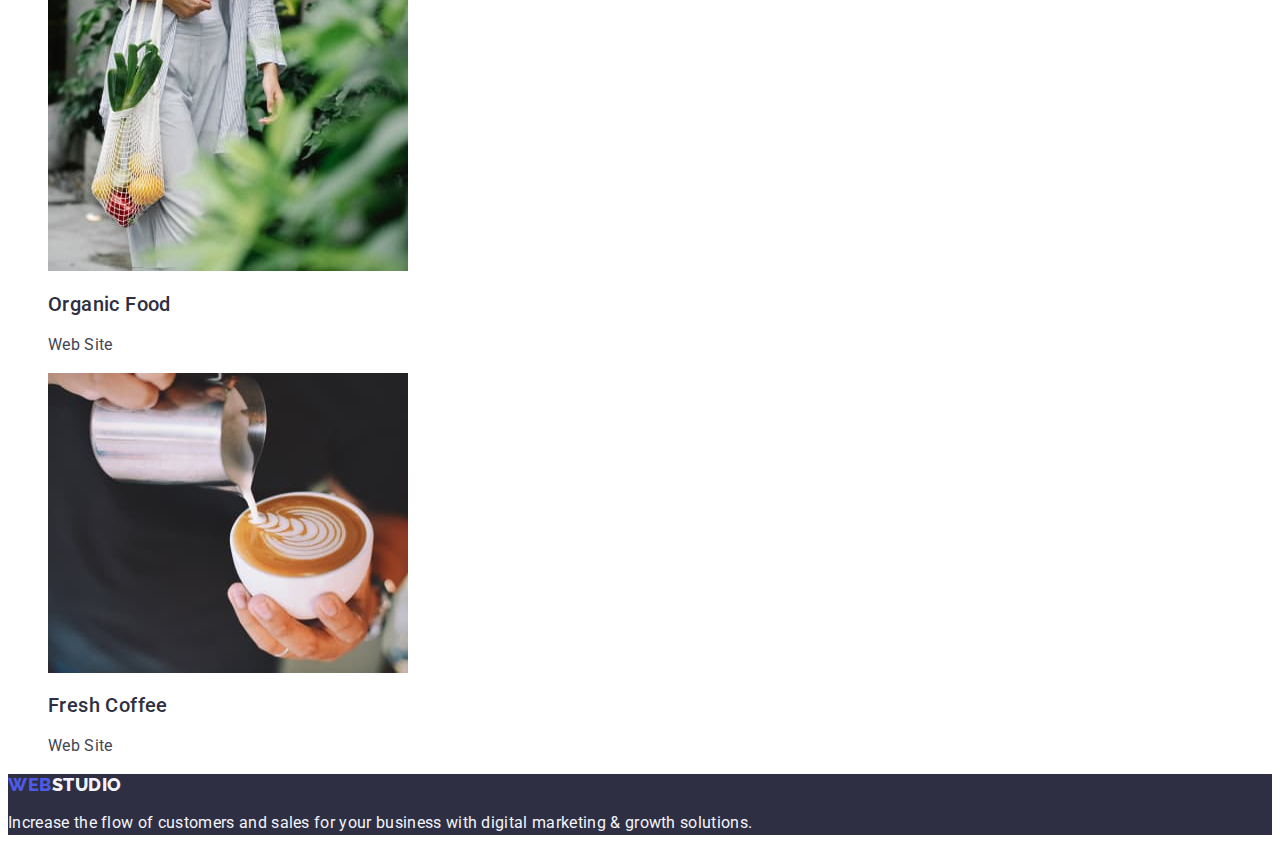
==== commit 075a3737: "1.0" ====
--- a/portfolio.html
+++ b/portfolio.html
@@ -30,15 +30,15 @@
         </ul>
       </nav>
 
-      <address>
+      <address class="address-header">
         <ul class="list">
           <li>
-            <a class="address-header link" href="mailto:info@devstudio.com"
+            <a class="address-header-item link" href="mailto:info@devstudio.com"
               >info@devstudio.com</a
             >
           </li>
           <li>
-            <a class="address-header link" href="tel:+110001111111"
+            <a class="address-header-item link" href="tel:+110001111111"
               >+11 (000) 111-11-11</a
             >
           </li>
--- a/css/styles.css
+++ b/css/styles.css
@@ -38,7 +38,7 @@
 }
 
 .logo-studio-web {
-  font-family: 'Raleway' sans-serif;
+  font-family: 'Raleway', sans-serif;
   text-transform: uppercase;
   letter-spacing: 0.03em;
   text-transform: uppercase;
@@ -71,9 +71,10 @@
 .nav-bar-item:focus {
   color: #404bbf;
 }
-
 .address-header {
   font-style: normal;
+}
+.address-header-item {
   font-weight: 400;
   font-size: 16px;
   line-height: 1.5;
